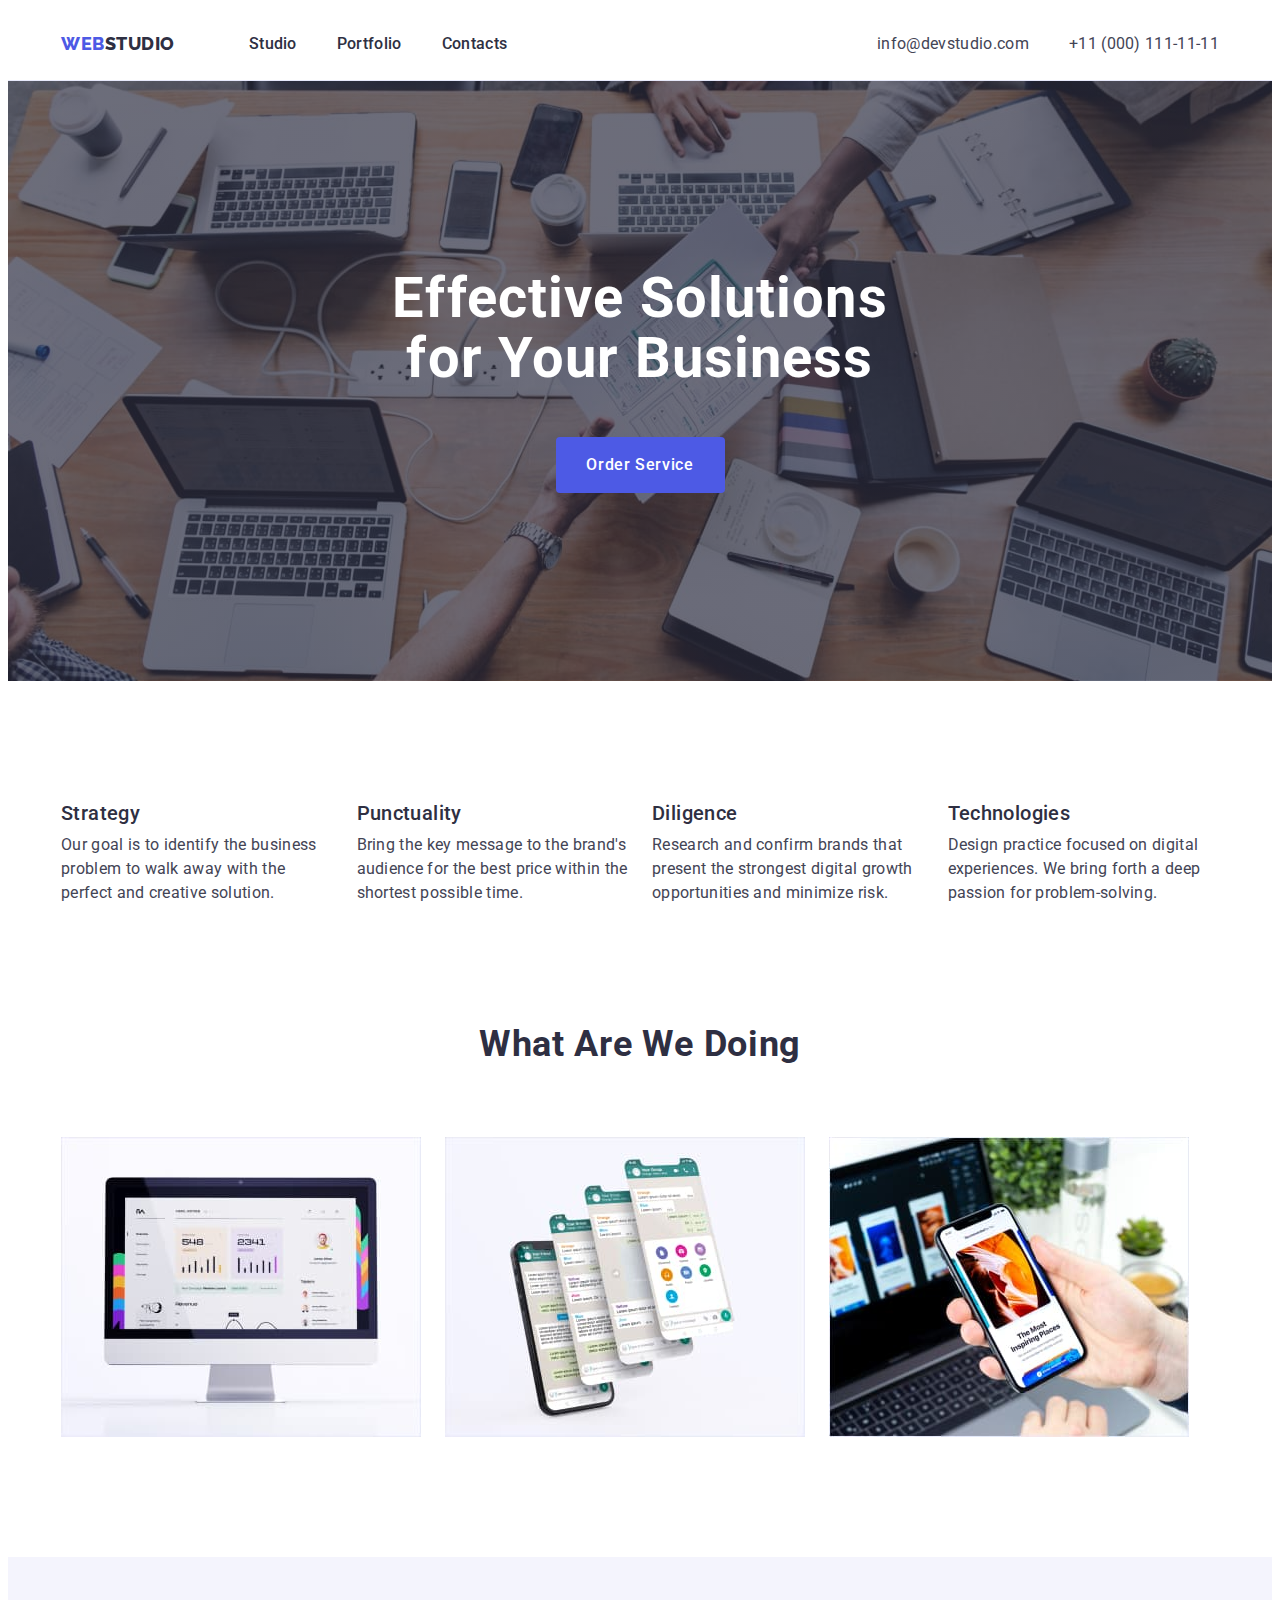
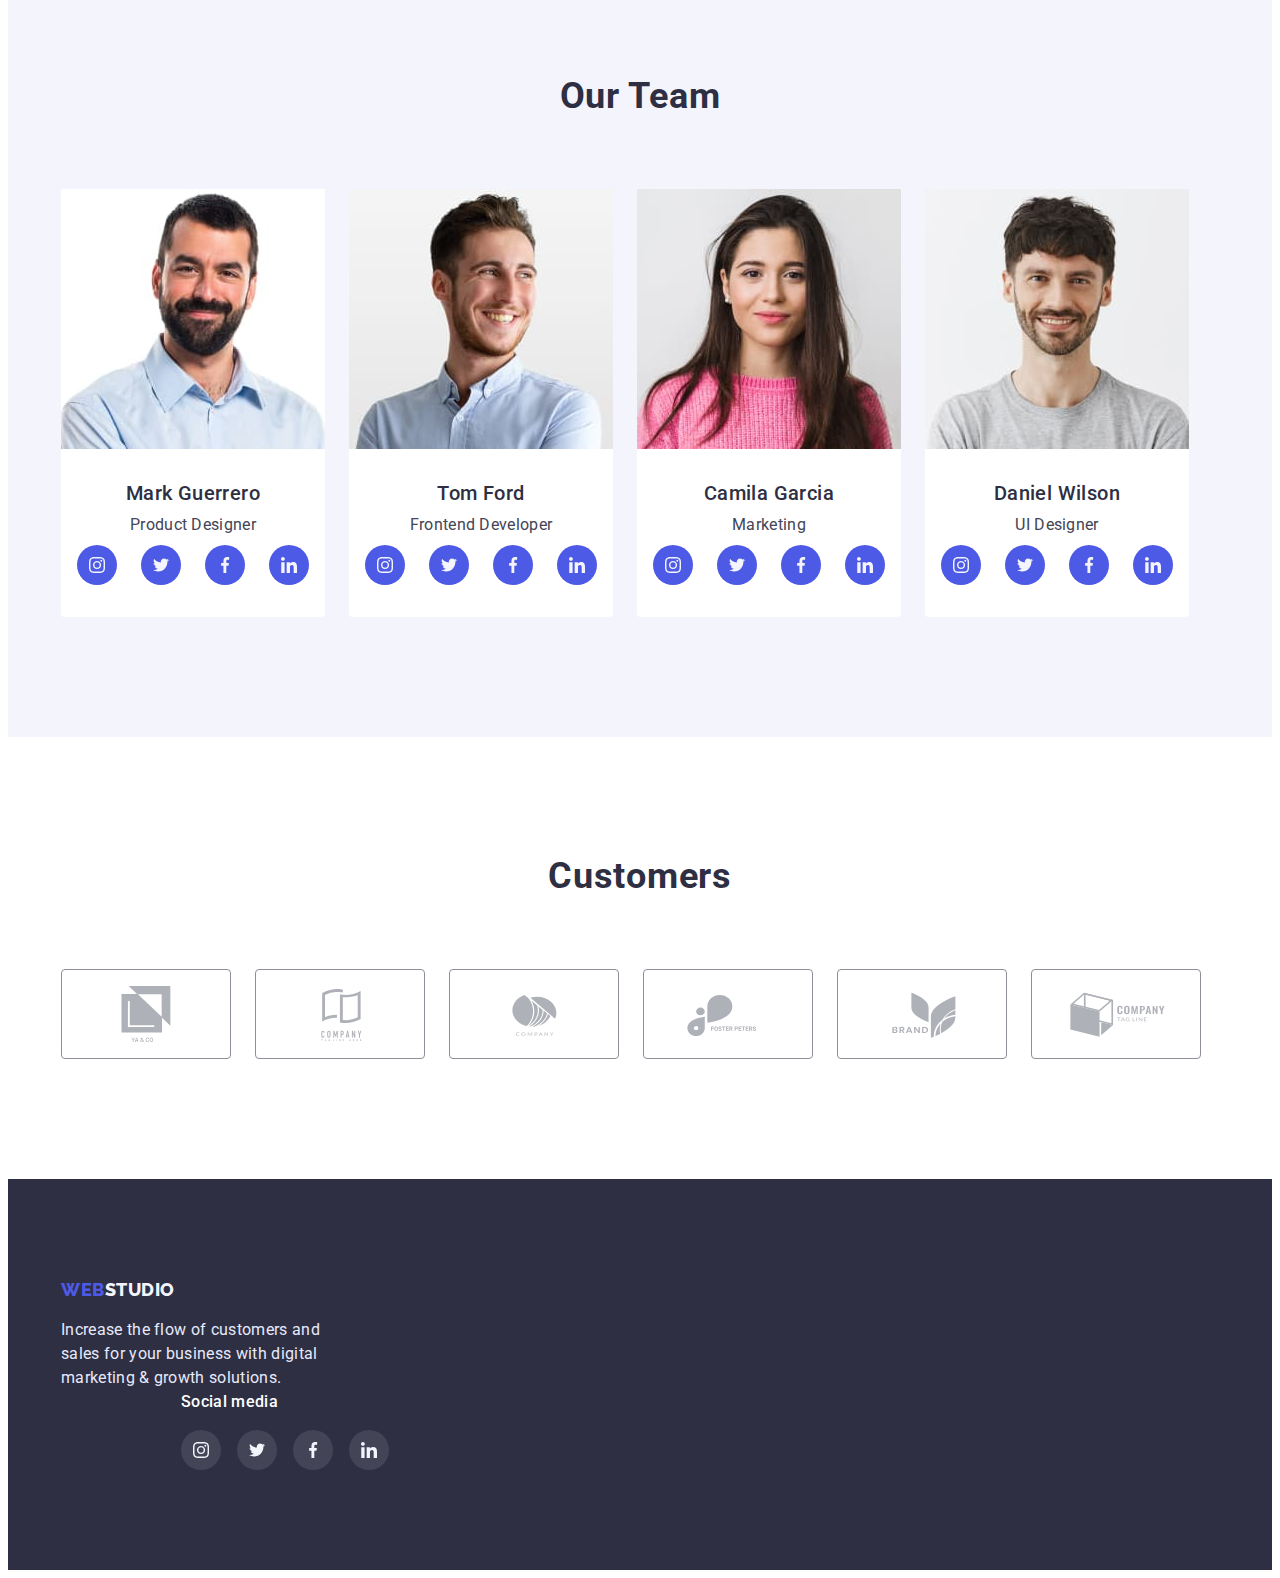
==== index.html @ 3bd9b356 "update index.html file" ====
<!DOCTYPE html>
<html lang="en">
  <head>
    <meta charset="UTF-8" />
    <meta http-equiv="X-UA-Compatible" content="IE=edge" />
    <meta name="viewport" content="width=device-width, initial-scale=1.0" />
    <title>Document</title>
    <link rel="preconnect" href="https://fonts.googleapis.com" />
    <link rel="preconnect" href="https://fonts.gstatic.com" crossorigin />
    <link
      href="https://fonts.googleapis.com/css2?family=Raleway:wght@800&family=Roboto:wght@400;500;700;900&display=swap"
      rel="stylesheet"
    />
    <link
      rel="stylesheet"
      href="https://cdnjs.cloudflare.com/ajax/libs/modern-normalize/1.1.0/modern-normalize.min.css"
      integrity="sha512-wpPYUAdjBVSE4KJnH1VR1HeZfpl1ub8YT/NKx4PuQ5NmX2tKuGu6U/JRp5y+Y8XG2tV+wKQpNHVUX03MfMFn9Q=="
      crossorigin="anonymous"
      referrerpolicy="no-referrer"
    />
    <link rel="stylesheet" href="./css/style.css" />
  </head>
  <body>
    <!-- header -->
    <header class="header">
      <div class="conteiner header-conteiner">
        <nav class="header-nav">
          <a class="header-logo link" href="./index.html"
            >Web<span class="logo-studio">Studio</span></a
          >

          <ul class="nav-list list">
            <li class="nav-item">
              <a class="nav-link link" href="./index.html">Studio</a>
            </li>
            <li class="nav-item">
              <a class="nav-link link" href="./portfolio.html">Portfolio</a>
            </li>
            <li class="nav-item">
              <a class="nav-link link" href="">Contacts</a>
            </li>
          </ul>
        </nav>
        <address class="address">
          <ul class="address-list list">
            <li class="addres-item">
              <a class="contact-link link" href="mailto:info@devstudio.com"
                >info@devstudio.com</a
              >
            </li>
            <li class="contact-item">
              <a class="contact-link link" href="tel:+110001111111"
                >+11 (000) 111-11-11</a
              >
            </li>
          </ul>
        </address>
      </div>
    </header>

    <main>
      <!-- Hero -->

      <section class="hero">
        <div class="conteiner">
          <h1 class="hero-maim-title">Effective Solutions for Your Business</h1>

          <button class="hero-btn" type="button">Order Service</button>
        </div>
      </section>

      <!--section featur -->
      <section class="section-featur">
        <div class="conteiner">
          <h2 class="hidden-title">categories</h2>
          <ul class="featur-list list">
            <li class="feater-item">
              <h3 class="repit-title">Strategy</h3>
              <p class="featur-text">
                Our goal is to identify the business problem to walk away with
                the perfect and creative solution.
              </p>
            </li>
            <li class="feater-item">
              <h3 class="repit-title">Punctuality</h3>
              <p class="featur-text">
                Bring the key message to the brand's audience for the best price
                within the shortest possible time.
              </p>
            </li>
            <li class="feater-item">
              <h3 class="repit-title">Diligence</h3>
              <p class="featur-text">
                Research and confirm brands that present the strongest digital
                growth opportunities and minimize risk.
              </p>
            </li>
            <li class="feater-item">
              <h3 class="repit-title">Technologies</h3>
              <p class="featur-text">
                Design practice focused on digital experiences. We bring forth a
                deep passion for problem-solving.
              </p>
            </li>
          </ul>
        </div>
      </section>

      <!--section work -->
      <section class="section-work">
        <div class="conteiner">
          <h2 class="work-title">What are we doing</h2>
          <ul class="work-list list">
            <li class="work-item">
              <img
                class="work-img"
                src="./images/rect1.jpg"
                alt="computer"
                width="360"
                height="300"
              />
            </li>
            <li class="work-item">
              <img
                class="work-img"
                src="./images/rect2.jpg"
                alt="telefon"
                width="360"
                height="300"
              />
            </li>
            <li class="work-item">
              <img
                class="work-img"
                src="./images/rect3.jpg"
                alt="addition"
                width="360"
                height="300"
              />
            </li>
          </ul>
        </div>
      </section>
      <!-- Team card -->
      <section class="section-team">
        <div class="conteiner">
          <h2 class="team-card-title">Our Team</h2>
          <ul class="team-list list">
            <li class="team-item">
              <img
                src="./images/team/mark-guerrero.jpg"
                alt="Mark Guerrero"
                width="264"
                height="260"
              />
              <div class="team-conteiner-text">
                <h3 class="second-repit-title">Mark Guerrero</h3>
                <p class="team-text">Product Designer</p>
                <ul class="team-soc-list list">
                  <li class="team-soc-item">
                    <a class="team-soc-link link" href="">
                      <svg width="16" height="16">
                        <use href="./images/icon.svg#icon-instagram"></use>
                      </svg>
                    </a>
                  </li>
                  <li class="team-soc-item">
                    <a class="team-soc-link link" href="">
                      <svg width="16" height="16">
                        <use href="./images/icon.svg#icon-twitter"></use>
                      </svg>
                    </a>
                  </li>
                  <li class="team-soc-item">
                    <a class="team-soc-link link" href="">
                      <svg width="16" height="16">
                        <use href="./images/icon.svg#icon-facebook"></use>
                      </svg>
                    </a>
                  </li>
                  <li class="team-soc-item">
                    <a class="team-soc-link link" href="">
                      <svg width="16" height="16">
                        <use href="./images/icon.svg#icon-linkedin"></use>
                      </svg>
                    </a>
                  </li>
                </ul>
              </div>
            </li>

            <li class="team-item">
              <img
                src="./images/team/tom-ford.jpg"
                alt="Tom Ford"
                width="264"
                height="260"
              />
              <div class="team-conteiner-text">
                <h3 class="second-repit-title">Tom Ford</h3>
                <p class="team-text">Frontend Developer</p>
                <ul class="team-soc-list list">
                  <li class="team-soc-item">
                    <a class="team-soc-link link" href="">
                      <svg width="16" height="16">
                        <use href="./images/icon.svg#icon-instagram"></use>
                      </svg>
                    </a>
                  </li>
                  <li class="team-soc-item">
                    <a class="team-soc-link link" href="">
                      <svg width="16" height="16">
                        <use href="./images/icon.svg#icon-twitter"></use>
                      </svg>
                    </a>
                  </li>
                  <li class="team-soc-item">
                    <a class="team-soc-link link" href="">
                      <svg width="16" height="16">
                        <use href="./images/icon.svg#icon-facebook"></use>
                      </svg>
                    </a>
                  </li>
                  <li class="team-soc-item">
                    <a class="team-soc-link link" href="">
                      <svg width="16" height="16">
                        <use href="./images/icon.svg#icon-linkedin"></use>
                      </svg>
                    </a>
                  </li>
                </ul>
              </div>
            </li>

            <li class="team-item">
              <img
                src="./images/team/camila-garcia.jpg"
                alt="Camila Garcia"
                width="264"
                height="260"
              />
              <div class="team-conteiner-text">
                <h3 class="second-repit-title">Camila Garcia</h3>
                <p class="team-text">Marketing</p>
                <ul class="team-soc-list list">
                  <li class="team-soc-item">
                    <a class="team-soc-link link" href="">
                      <svg width="16" height="16">
                        <use href="./images/icon.svg#icon-instagram"></use>
                      </svg>
                    </a>
                  </li>
                  <li class="team-soc-item">
                    <a class="team-soc-link link" href="">
                      <svg width="16" height="16">
                        <use href="./images/icon.svg#icon-twitter"></use>
                      </svg>
                    </a>
                  </li>
                  <li class="team-soc-item">
                    <a class="team-soc-link link" href="">
                      <svg width="16" height="16">
                        <use href="./images/icon.svg#icon-facebook"></use>
                      </svg>
                    </a>
                  </li>
                  <li class="team-soc-item">
                    <a class="team-soc-link link" href="">
                      <svg width="16" height="16">
                        <use href="./images/icon.svg#icon-linkedin"></use>
                      </svg>
                    </a>
                  </li>
                </ul>
              </div>
            </li>

            <li class="team-item">
              <img
                src="./images/team/daniel-wilson.jpg"
                alt="Daniel Wilson"
                width="264"
                height="260"
              />
              <div class="team-conteiner-text">
                <h3 class="second-repit-title">Daniel Wilson</h3>
                <p class="team-text">UI Designer</p>
                <ul class="team-soc-list list">
                  <li class="team-soc-item">
                    <a class="team-soc-link link" href="">
                      <svg class="team-soc-icon" width="16" height="16">
                        <use href="./images/icon.svg#icon-instagram"></use>
                      </svg>
                    </a>
                  </li>
                  <li class="team-soc-item">
                    <a class="team-soc-link link" href="">
                      <svg class="team-soc-icon" width="16" height="16">
                        <use href="./images/icon.svg#icon-twitter"></use>
                      </svg>
                    </a>
                  </li>
                  <li class="team-soc-item">
                    <a class="team-soc-link link" href="">
                      <svg class="team-soc-icon" width="16" height="16">
                        <use href="./images/icon.svg#icon-facebook"></use>
                      </svg>
                    </a>
                  </li>
                  <li class="team-soc-item">
                    <a class="team-soc-link link" href="">
                      <svg class="team-soc-icon" width="16" height="16">
                        <use href="./images/icon.svg#icon-linkedin"></use>
                      </svg>
                    </a>
                  </li>
                </ul>
              </div>
            </li>
          </ul>
        </div>
      </section>
      <!-- CUSTOMERS -->

      <section class="customers-conteiner">
        <div class="conteiner">
          <h2 class="customers-title">Customers</h2>
          <ul class="customers-list list">
            <li class="customers-item">
              <a class="customers-link link" href="">
                <svg class="logo-icon" width="104" height="56">
                  <use href="./images/logo-icon..svg#icon-union"></use>
                </svg>
              </a>
            </li>
            <li class="customers-item">
              <a class="customers-link link" href="">
                <svg class="logo-icon" width="104" height="56">
                  <use href="./images/logo-icon..svg#icon-company-1"></use>
                </svg>
              </a>
            </li>
            <li class="customers-item">
              <a class="customers-link link" href="">
                <svg class="logo-icon" width="104" height="56">
                  <use href="./images/logo-icon..svg#icon-company-2"></use>
                </svg>
              </a>
            </li>
            <li class="customers-item">
              <a class="customers-link link" href="">
                <svg class="logo-icon" width="104" height="56">
                  <use href="./images/logo-icon..svg#icon-foster"></use>
                </svg>
              </a>
            </li>
            <li class="customers-item">
              <a class="customers-link link" href="">
                <svg class="logo-icon" width="104" height="56">
                  <use href="./images/logo-icon..svg#icon-brend"></use>
                </svg>
              </a>
            </li>
            <li class="customers-item">
              <a class="customers-link link" href="">
                <svg class="logo-icon" width="104" height="56">
                  <use href="./images/logo-icon..svg#icon-company-3"></use>
                </svg>
              </a>
            </li>
          </ul>
        </div>
      </section>
    </main>
    <footer class="footer-section">
      <div class="footer-conteiner">
        <div class="conteiner">
          <a class="footer-logo link" href="./index.html"
            >Web<span class="footer-logo-studio">Studio</span></a
          >
          <p class="footer-text footer-wrap">
            Increase the flow of customers and sales for your business with
            digital marketing & growth solutions.
          </p>
          <div class="conteiner-soc-footer">
            <p class="soc-text">Social media</p>
            <ul class="footer-soc-list list">
              <li class="footer-soc-item">
                <a class="footer-soc-link link" href="">
                  <svg class="soc-box" width="16" height="16">
                    <use href="./images/icon.svg#icon-instagram"></use>
                  </svg>
                </a>
              </li>
              <li class="footer-soc-item">
                <a class="footer-soc-link link" href="">
                  <svg class="soc-box" width="16" height="16">
                    <use href="./images/icon.svg#icon-twitter"></use>
                  </svg>
                </a>
              </li>
              <li class="footer-soc-item">
                <a class="footer-soc-link link" href="">
                  <svg class="soc-box" width="16" height="16">
                    <use href="./images/icon.svg#icon-facebook"></use>
                  </svg>
                </a>
              </li>
              <li class="footer-soc-item">
                <a class="footer-soc-link link" href="">
                  <svg class="soc-box" width="16" height="16">
                    <use href="./images/icon.svg#icon-linkedin"></use>
                  </svg>
                </a>
              </li>
            </ul>
          </div>
        </div>
      </div>
    </footer>
  </body>
</html>
---- css/style.css ----
:root {
  --main-text-color: #434455;
  --main-title-color: #ffffff;
  --second-title-color: #2e2f42;
  --main-backgroud-color: #ffffff;
  --second-backgroud-color: #f4f4fd;
  --accent-background-color: #2e2f42;
  --primari-accent-color: #4d5ae5;
  --btn-background-color: #404bbf;
  --btn-text-color: #ffffff;
  --messages-color: #31d0aa;
  --second-text-color: #2e2f42;
  --text-color: #f4f4fd;
  --dop-text: #e7e9fc;
  --icon-logo: #afb1b8;
}
p,
h1,
h2,
h3,
h4,
h5,
h6 {
  margin: 0;
}
ul {
  padding-left: 0;
  margin: 0;
}
button {
  cursor: pointer;
}
address {
  font-style: normal;
}
img {
  display: block;
  max-width: 100%;
  height: auto;
}

body {
  font-family: "Roboto", sans-serif;
  background-color: var(--main-backgroud-color);
  color: var(--main-text-color);
}

.list {
  list-style: none;
}

.link {
  text-decoration: none;
}
.conteiner {
  width: 1158px;
  padding-left: 15px;
  padding-right: 15px;
  margin: 0 auto;
}

/* -------HEADER------- */
.header {
  background: var(--main-backgroud-color);
  padding-top: 24px;
  padding-bottom: 24px;
  border-bottom: 1px solid #e7e9fc;
}
.header-conteiner {
  display: flex;
  align-items: center;
  margin-right: auto;
}
.header-nav {
  display: flex;
  align-items: center;
  margin-right: auto;
}
/* logo */
.header-logo {
  font-family: "Raleway", sans-serif;
  font-style: normal;
  font-weight: 800;
  font-size: 18px;
  line-height: 1.17;
  letter-spacing: 0.03em;
  text-transform: uppercase;
  color: var(--primari-accent-color);
}

.logo-studio {
  color: var(--second-text-color);
}
.nav-list {
  display: flex;
  gap: 40px;
  margin-left: 74px;
}

.nav-item {
}
.nav-link {
  font-weight: 500;
  font-size: 16px;
  line-height: 1.5;
  letter-spacing: 0.02em;
  color: var(--second-text-color);
}
.nav-link:hover,
.nav-link:focus,
.nav-link:active {
  color: var(--btn-background-color);
}

.address {
  font-style: normal;
}
.address-list {
  display: flex;
  gap: 40px;
  margin-right: auto;
}
.addres-item {
}
.contact-item {
}

.contact-link {
  font-size: 16px;
  line-height: 1.5;
  letter-spacing: 0.02em;
  color: var(--main-text-color);
}

.contact-link:hover,
.contact-link:focus,
.contact-link:active {
  color: var(--btn-background-color);
}

/* -------HERO------- */
.hero {
  background: var(--accent-background-color);
  background-image: linear-gradient(
      rgba(46, 47, 66, 0.7),
      rgba(46, 47, 66, 0.7)
    ),
    url(../images/hero.jpg);
  background-repeat: no-repeat;
  background-position: center;
  background-size: cover;
  padding-top: 188px;
  padding-bottom: 188px;
}
.hero-maim-title {
  font-weight: 700;
  font-size: 56px;
  line-height: 1.07;
  text-align: center;
  letter-spacing: 0.02em;
  color: var(--main-title-color);
  max-width: 496px;
  margin: 0 auto;
  text-align: center;
}
.hero-btn {
  min-width: 169px;
  height: 56px;
  font-family: inherit;
  font-style: normal;
  font-weight: 500;
  font-size: 16px;
  line-height: 1.5;
  letter-spacing: 0.04em;
  cursor: pointer;
  color: var(--btn-text-color);
  background: var(--primari-accent-color);
  display: block;
  margin: 0 auto;
  margin-top: 48px;
  border-radius: 4px;
  border-color: transparent;
}
.hero-btn:hover,
.hero-btn:focus,
.hero-btn:active {
  background-color: var(--btn-background-color);
}
/* -------SEACTION FEATUR------- */

.section-featur {
  padding-top: 120px;
  padding-bottom: 120px;
}
.hidden-title {
  position: absolute;
  white-space: nowrap;
  width: 1px;
  height: 1px;
  overflow: hidden;
  border: 0;
  padding: 0;
  clip: rect(0 0 0 0);
  clip-path: inset(50%);
  margin: -1px;
}

.featur-list {
  display: flex;
  gap: 24px;
}
.feater-item {
  width: calc((100% - 3 * 24px) / 4);
}

.repit-title {
  font-weight: 500;
  font-size: 20px;
  line-height: 1.2;
  letter-spacing: 0.02em;
  color: var(--second-title-color);
}
.featur-text {
  font-size: 16px;
  line-height: 1.5;
  letter-spacing: 0.02em;
  color: var(--main-text-color);
  margin-top: 8px;
}
/* -------SEACTION WORK------- */

.section-work {
  padding-bottom: 120px;
}
.work-title {
  font-weight: 700;
  font-size: 36px;
  line-height: 1.11;
  text-align: center;
  letter-spacing: 0.02em;
  text-transform: capitalize;
  color: var(--second-title-color);
  margin: 0 auto;
  text-align: center;
}
.work-list {
  display: flex;
  gap: 24px;
  margin-top: 72px;
}

.work-item {
}
.work-img {
}
/* -------TEAM CARD------- */
.section-team {
  background: var(--second-backgroud-color);
  padding-top: 120px;
  padding-bottom: 120px;
}
.team-card-title {
  font-weight: 700;
  font-size: 36px;
  line-height: 1.11;
  text-align: center;
  letter-spacing: 0.02em;
  text-transform: capitalize;
  color: var(--second-title-color);
  margin: 0 auto;
  text-align: center;
}
.team-list {
  display: flex;
  gap: 24px;
  margin-top: 72px;
}
.team-conteiner-text {
  text-align: center;
  padding: 32px 16px;
}

.team-item {
  background: var(--main-backgroud-color);
  border-radius: 0px 0px 4px 4px;
}
.second-repit-title {
  font-weight: 500;
  font-size: 20px;
  line-height: 1.2;
  letter-spacing: 0.02em;
  color: var(--second-title-color);
}
.team-text {
  font-size: 16px;
  line-height: 1.5;
  letter-spacing: 0.02em;
  color: var(--main-text-color);
  margin-top: 8px;
}

.team-soc-list {
  display: flex;
  justify-content: center;
  gap: 24px;
  margin-top: 8px;
}

.team-soc-item {
  width: 40px;
  height: 40px;
}
.team-soc-link {
  width: 100%;
  height: 100%;
  border-radius: 50%;
  background-color: var(--primari-accent-color);
  display: flex;
  align-items: center;
  justify-content: center;
}
.team-soc-link:hover,
.team-soc-link:focus {
  background-color: var(--btn-background-color);
}
.team-soc-icon {
}
/* -------CUSTOMERS------- */
.customers-conteiner {
  background-color: var(--main-backgroud-color);
  padding-top: 120px;
  padding-bottom: 120px;
}

.customers-title {
  font-weight: 700;
  font-size: 36px;
  line-height: 1.11;
  text-align: center;
  letter-spacing: 0.02em;
  text-transform: capitalize;
  color: var(--second-title-color);
  margin: 0 auto;
  text-align: center;
  margin-bottom: 72px;
}

.customers-list {
  display: flex;
  gap: 24px;
}

.customers-item {
}
.customers-link {
  width: 168px;
  height: 88px;
  border: 1px solid #8e8f99;
  border-radius: 4px;
  display: flex;
  justify-content: center;
  align-items: center;
  fill: var(--icon-logo);
}
.customers-link:hover,
.customers-link:focus {
  border-color: var(--btn-background-color);
  color: var(--btn-background-color);
}
.customers-link:hover,
.customers-link:focus .logo-icon {
  fill: var(--btn-background-color);
}

/* -------FOOTER------- */
.footer-conteiner {
  display: flex;
}
.footer-section {
  background: var(--accent-background-color);
  padding: 100px 0;
}
.footer-logo {
  font-family: "Raleway", sans-serif;
  font-style: normal;
  font-weight: 800;
  font-size: 18px;
  line-height: 1.17;
  letter-spacing: 0.03em;
  text-transform: uppercase;
  color: var(--primari-accent-color);
}
.footer-logo-studio {
  color: var(--text-color);
}
.footer-text {
  font-size: 16px;
  line-height: 1.5;
  letter-spacing: 0.02em;
  color: var(--dop-text);
}
.footer-wrap {
  display: block;
  margin-top: 18px;
  width: 264px;
}
/* soc-footer */
.conteiner-soc-footer {
  display: inline-block;
  margin-left: 120px;
  width: 208px;
  height: 80px;
}

.soc-text {
  font-weight: 500;
  font-size: 16px;
  line-height: 1.5;
  letter-spacing: 0.02em;
  color: #ffffff;
  margin-bottom: 16px;
}
.footer-soc-list {
  display: flex;
  justify-content: center;
  gap: 16px;
}

.footer-soc-item {
  width: 40px;
  height: 40px;
}
.footer-soc-link {
  display: flex;
  justify-content: center;
  align-items: center;
  width: 40px;
  height: 40px;
  border-radius: 50%;
  background-color: rgba(255, 255, 255, 0.1);
}
.footer-soc-link:hover,
.footer-soc-link:focus {
  background-color: #31d0aa;
}
.soc-box {
  fill: #f4f4fd;
}

/* -------PORTFOLIO PAGE 2------- */

.categories-project {
  background: var(--main-backgroud-color);
  padding-top: 96px;
  padding-bottom: 120px;
}

.hidden-title {
}
.btn-list {
  display: flex;
  justify-content: center;
  flex-wrap: wrap;
  gap: 24px;
  margin-bottom: 72px;
}

.btn-item {
}
.btn-categories {
  padding: 12px 24px;
  font-family: inherit;
  font-style: normal;
  font-weight: 500;
  font-size: 16px;
  line-height: 1.5;
  text-align: center;
  cursor: pointer;
  letter-spacing: 0.04em;
  color: var(--primari-accent-color);
  background: var(--second-backgroud-color);
  border: 1px solid #e7e9fc;
  border-radius: 4px;
}
.btn-categories:hover,
.btn-categories:focus,
.btn-categories:active {
  background-color: var(--btn-background-color);
  color: var(--btn-text-color);
  border-color: transparent;
}
/* -------PROJECT CATEGORIES------- */

.project-list {
  display: flex;
  flex-wrap: wrap;
  gap: 48px 24px;
}

.project-item {
  flex-basis: calc((100% - 48px) / 3);
}
.project-link {
}

.project-conteiner {
  padding: 32px 16px;
  border: 1px solid #e7e9fc;
  border-top: 0;
}
.project-title {
  font-weight: 500;
  font-size: 20px;
  line-height: 1.2;
  letter-spacing: 0.02em;
  color: var(--second-title-color);
}
.project-text {
  font-size: 16px;
  line-height: 1.5;
  letter-spacing: 0.02em;
  color: var(--main-text-color);
  margin-top: 8px;
}
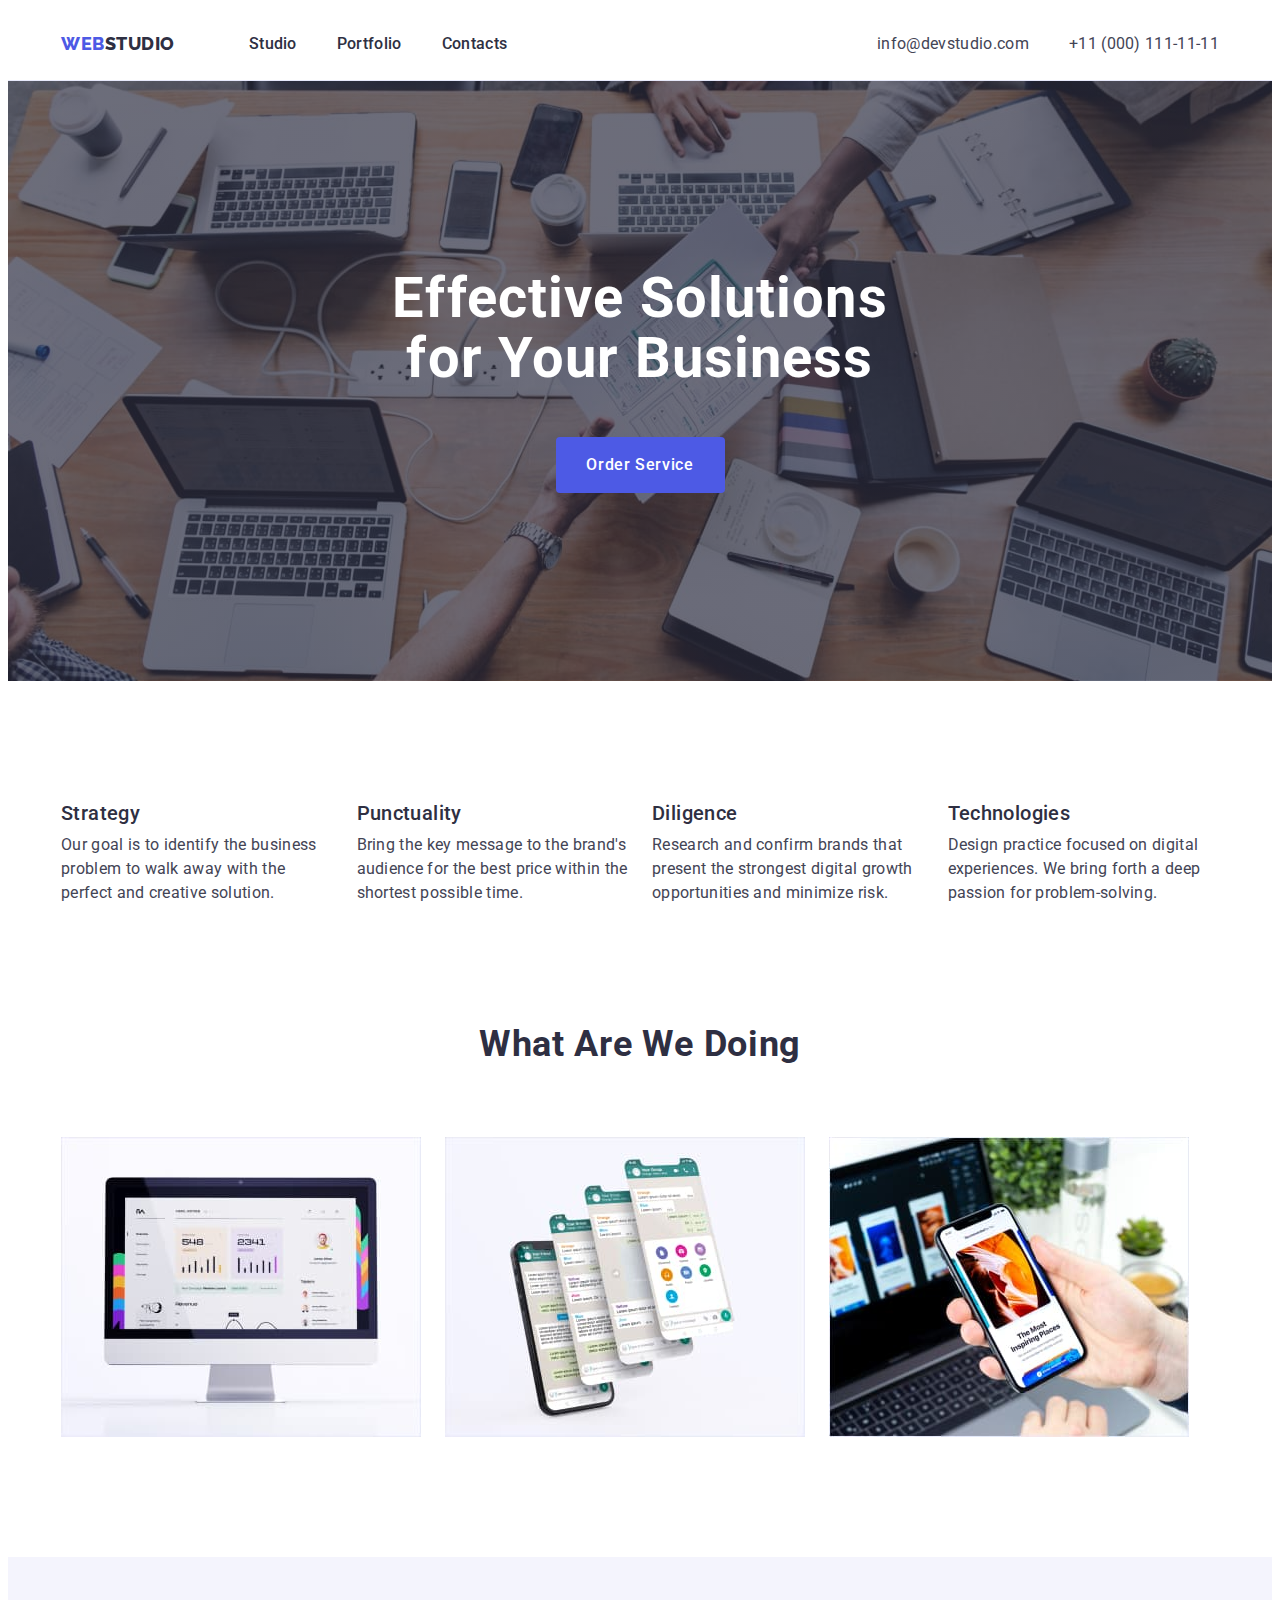
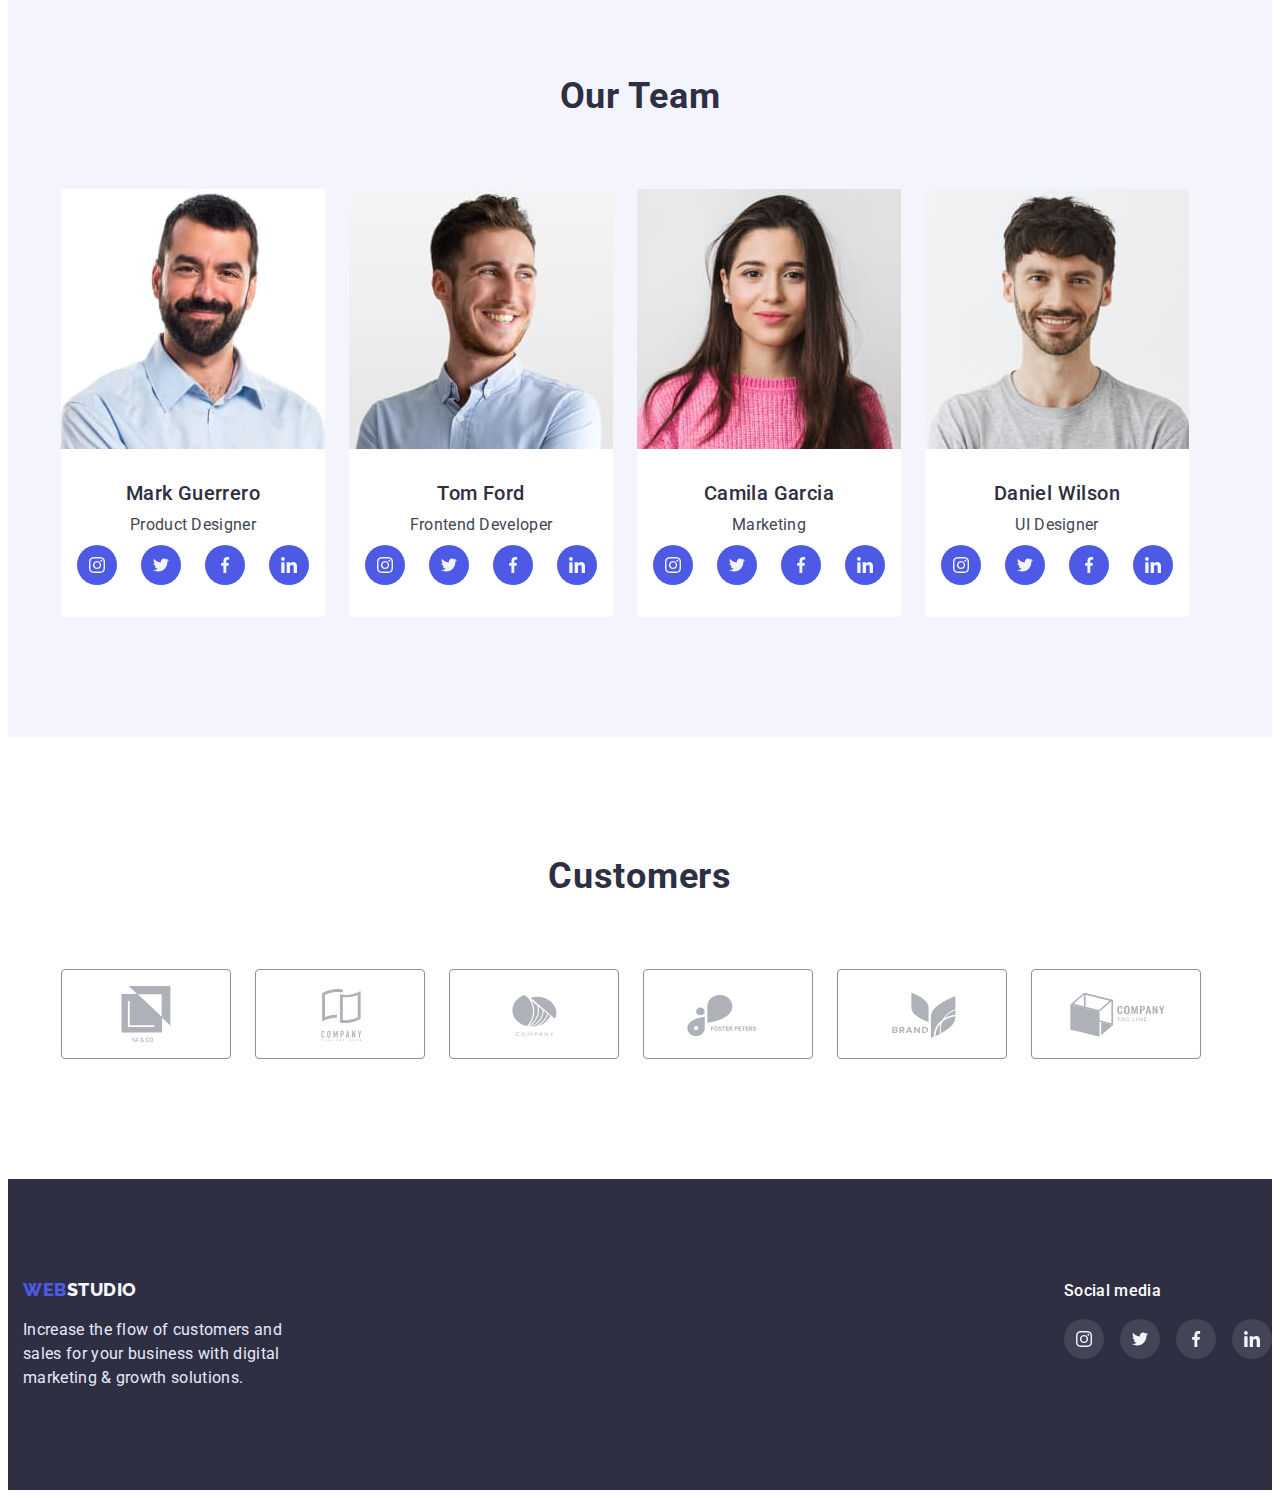
==== commit 98e0796b: "update index.html file" ====
--- a/index.html
+++ b/index.html
@@ -382,39 +382,39 @@
             Increase the flow of customers and sales for your business with
             digital marketing & growth solutions.
           </p>
-          <div class="conteiner-soc-footer">
-            <p class="soc-text">Social media</p>
-            <ul class="footer-soc-list list">
-              <li class="footer-soc-item">
-                <a class="footer-soc-link link" href="">
-                  <svg class="soc-box" width="16" height="16">
-                    <use href="./images/icon.svg#icon-instagram"></use>
-                  </svg>
-                </a>
-              </li>
-              <li class="footer-soc-item">
-                <a class="footer-soc-link link" href="">
-                  <svg class="soc-box" width="16" height="16">
-                    <use href="./images/icon.svg#icon-twitter"></use>
-                  </svg>
-                </a>
-              </li>
-              <li class="footer-soc-item">
-                <a class="footer-soc-link link" href="">
-                  <svg class="soc-box" width="16" height="16">
-                    <use href="./images/icon.svg#icon-facebook"></use>
-                  </svg>
-                </a>
-              </li>
-              <li class="footer-soc-item">
-                <a class="footer-soc-link link" href="">
-                  <svg class="soc-box" width="16" height="16">
-                    <use href="./images/icon.svg#icon-linkedin"></use>
-                  </svg>
-                </a>
-              </li>
-            </ul>
-          </div>
+        </div>
+        <div class="conteiner-soc-footer">
+          <p class="soc-text">Social media</p>
+          <ul class="footer-soc-list list">
+            <li class="footer-soc-item">
+              <a class="footer-soc-link link" href="">
+                <svg class="soc-box" width="16" height="16">
+                  <use href="./images/icon.svg#icon-instagram"></use>
+                </svg>
+              </a>
+            </li>
+            <li class="footer-soc-item">
+              <a class="footer-soc-link link" href="">
+                <svg class="soc-box" width="16" height="16">
+                  <use href="./images/icon.svg#icon-twitter"></use>
+                </svg>
+              </a>
+            </li>
+            <li class="footer-soc-item">
+              <a class="footer-soc-link link" href="">
+                <svg class="soc-box" width="16" height="16">
+                  <use href="./images/icon.svg#icon-facebook"></use>
+                </svg>
+              </a>
+            </li>
+            <li class="footer-soc-item">
+              <a class="footer-soc-link link" href="">
+                <svg class="soc-box" width="16" height="16">
+                  <use href="./images/icon.svg#icon-linkedin"></use>
+                </svg>
+              </a>
+            </li>
+          </ul>
         </div>
       </div>
     </footer>
--- a/css/style.css
+++ b/css/style.css
@@ -375,8 +375,6 @@
 /* -------FOOTER------- */
 .footer-conteiner {
   display: flex;
-}
-.footer-section {
   background: var(--accent-background-color);
   padding: 100px 0;
 }
@@ -407,7 +405,6 @@
 /* soc-footer */
 .conteiner-soc-footer {
   display: inline-block;
-  margin-left: 120px;
   width: 208px;
   height: 80px;
 }
@@ -441,7 +438,7 @@
 }
 .footer-soc-link:hover,
 .footer-soc-link:focus {
-  background-color: #31d0aa;
+  background-color: var(--messages-color);
 }
 .soc-box {
   fill: #f4f4fd;
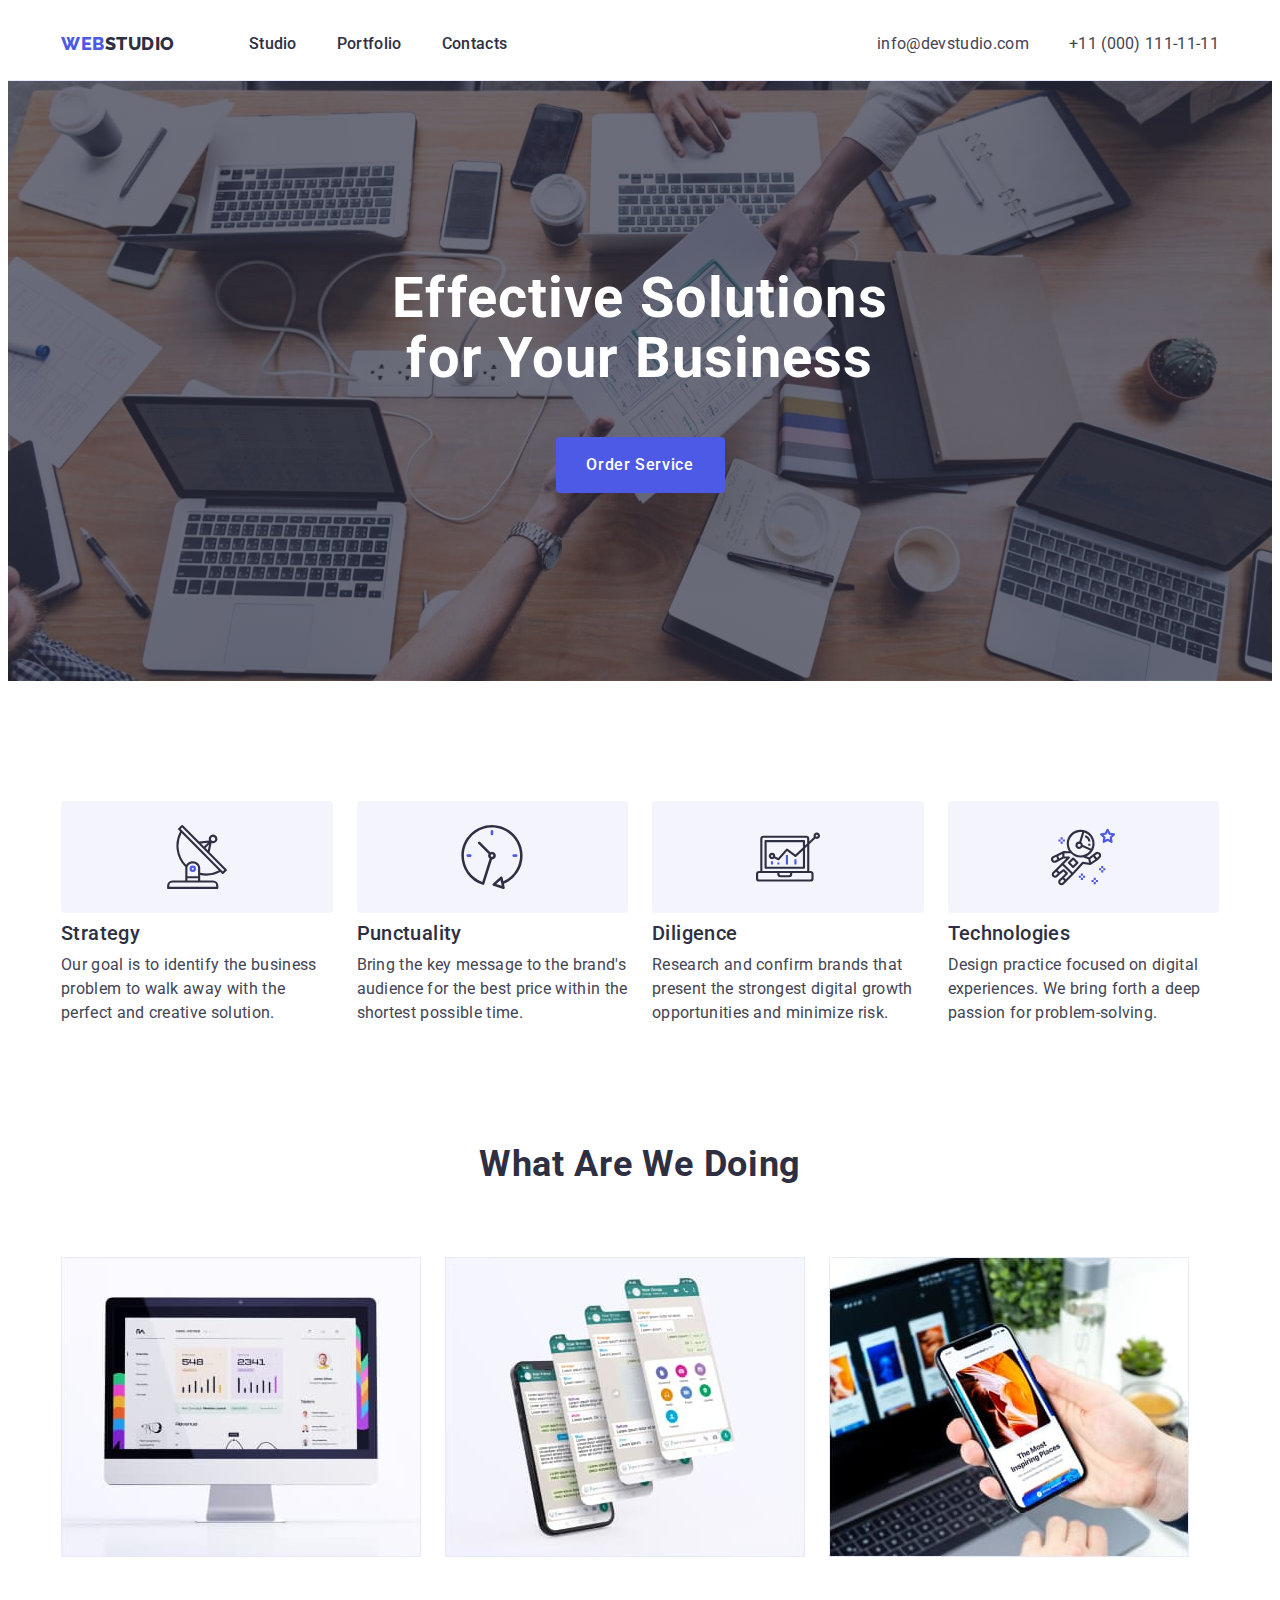
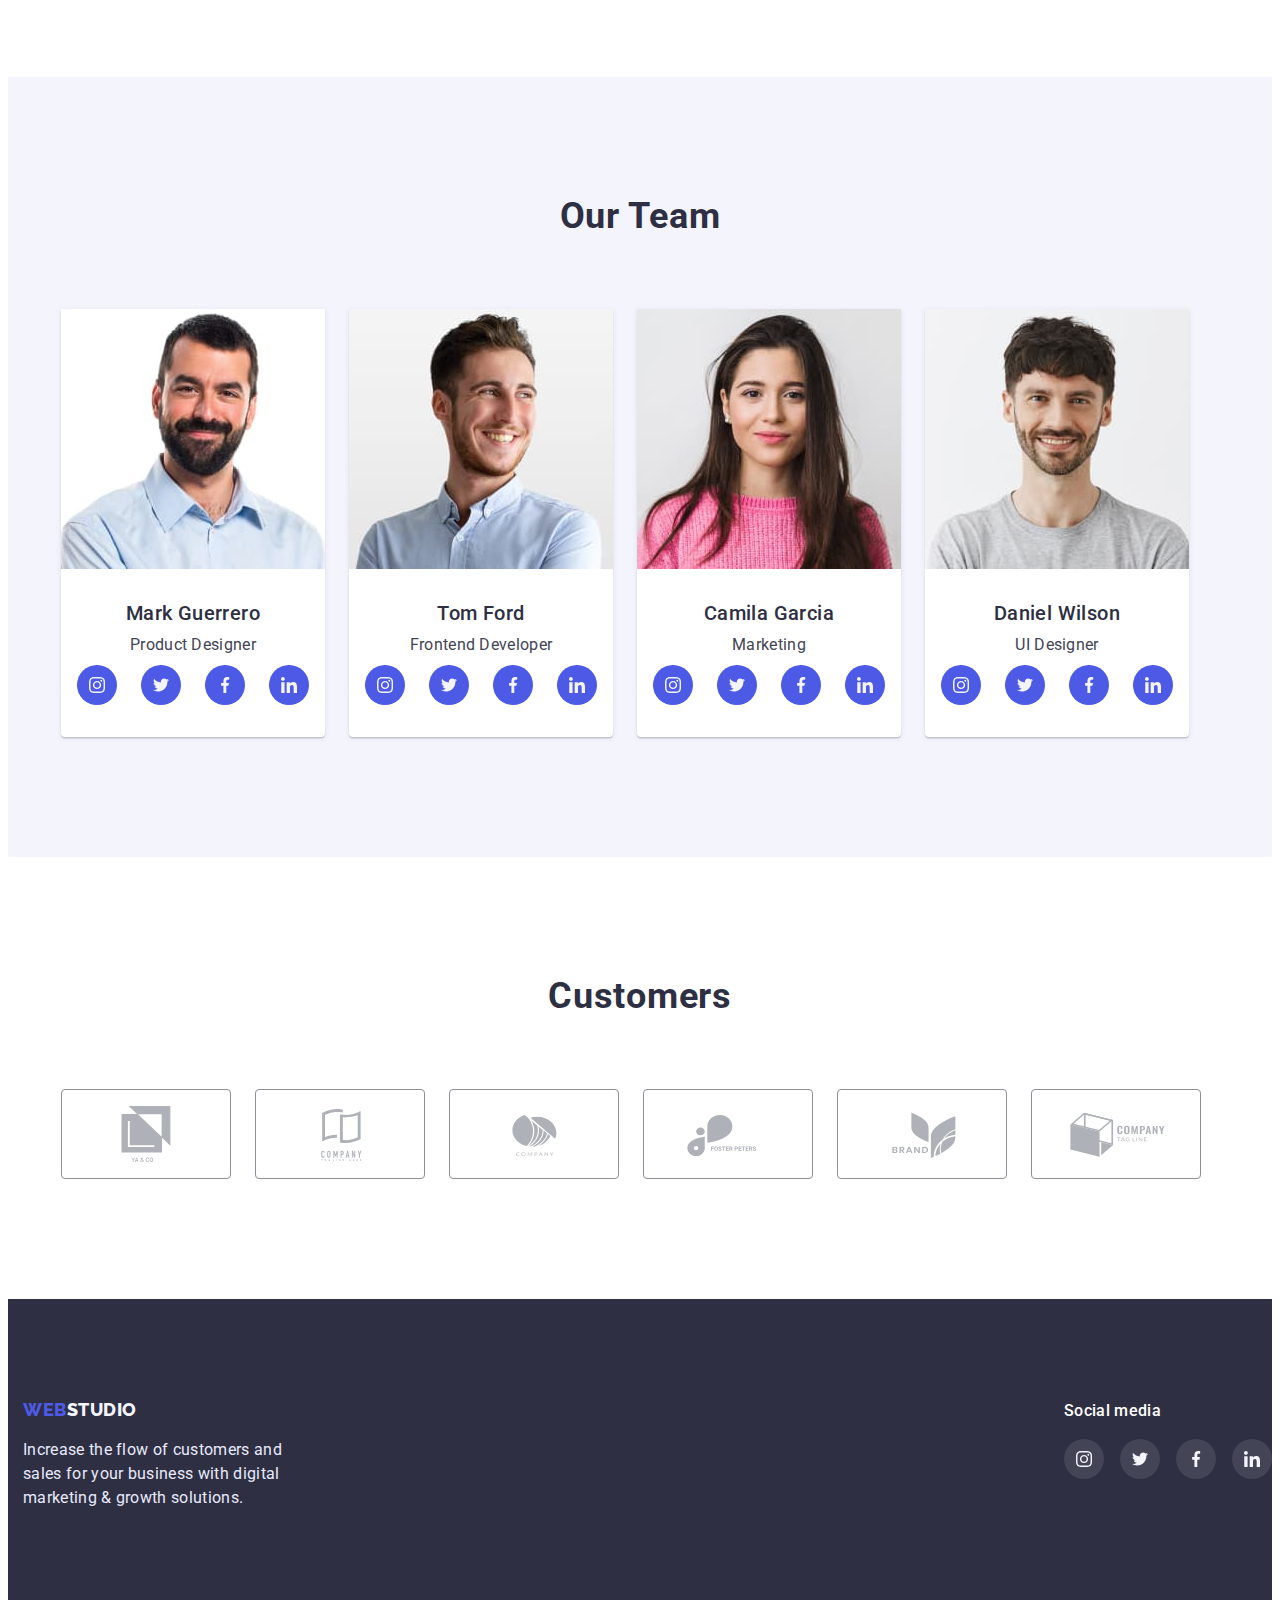
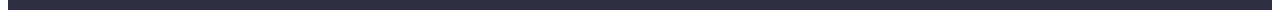
==== commit 8a8a8099: "update index.html file" ====
--- a/index.html
+++ b/index.html
@@ -75,6 +75,11 @@
           <h2 class="hidden-title">categories</h2>
           <ul class="featur-list list">
             <li class="feater-item">
+              <div class="about-box">
+                <svg class="about-icon" width="64" height="64">
+                  <use href="./images/categoris.svg#icon-antenna"></use>
+                </svg>
+              </div>
               <h3 class="repit-title">Strategy</h3>
               <p class="featur-text">
                 Our goal is to identify the business problem to walk away with
@@ -82,6 +87,11 @@
               </p>
             </li>
             <li class="feater-item">
+              <div class="about-box">
+                <svg class="about-icon" width="64" height="64">
+                  <use href="./images/categoris.svg#icon-clock"></use>
+                </svg>
+              </div>
               <h3 class="repit-title">Punctuality</h3>
               <p class="featur-text">
                 Bring the key message to the brand's audience for the best price
@@ -89,6 +99,11 @@
               </p>
             </li>
             <li class="feater-item">
+              <div class="about-box">
+                <svg class="about-icon" width="64" height="64">
+                  <use href="./images/categoris.svg#icon-diagram"></use>
+                </svg>
+              </div>
               <h3 class="repit-title">Diligence</h3>
               <p class="featur-text">
                 Research and confirm brands that present the strongest digital
@@ -96,6 +111,11 @@
               </p>
             </li>
             <li class="feater-item">
+              <div class="about-box">
+                <svg class="about-icon" width="64" height="64">
+                  <use href="./images/categoris.svg#icon-astronaut"></use>
+                </svg>
+              </div>
               <h3 class="repit-title">Technologies</h3>
               <p class="featur-text">
                 Design practice focused on digital experiences. We bring forth a
--- a/css/style.css
+++ b/css/style.css
@@ -227,6 +227,20 @@
   color: var(--main-text-color);
   margin-top: 8px;
 }
+
+.about-box {
+  display: flex;
+  justify-content: center;
+  background: #f4f4fd;
+  border-radius: 4px;
+  margin-bottom: 8px;
+  padding-top: 24px;
+  padding-bottom: 24px;
+}
+.about-icon {
+  width: 64px;
+  height: 64px;
+}
 /* -------SEACTION WORK------- */
 
 .section-work {
@@ -283,6 +297,8 @@
 .team-item {
   background: var(--main-backgroud-color);
   border-radius: 0px 0px 4px 4px;
+  box-shadow: 0px 1px 6px rgba(46, 47, 66, 0.08),
+    0px 1px 1px rgba(46, 47, 66, 0.16), 0px 2px 1px rgba(46, 47, 66, 0.08);
 }
 .second-repit-title {
   font-weight: 500;
@@ -485,6 +501,8 @@
   background-color: var(--btn-background-color);
   color: var(--btn-text-color);
   border-color: transparent;
+  box-shadow: 0px 1px 6px rgba(46, 47, 66, 0.08),
+    0px 1px 1px rgba(46, 47, 66, 0.16), 0px 2px 1px rgba(46, 47, 66, 0.08);
 }
 /* -------PROJECT CATEGORIES------- */
 
@@ -497,7 +515,10 @@
 .project-item {
   flex-basis: calc((100% - 48px) / 3);
 }
-.project-link {
+.project-item:hover,
+.project-item:focus {
+  box-shadow: 0px 1px 6px rgba(46, 47, 66, 0.08),
+    0px 1px 1px rgba(46, 47, 66, 0.16), 0px 2px 1px rgba(46, 47, 66, 0.08);
 }
 
 .project-conteiner {
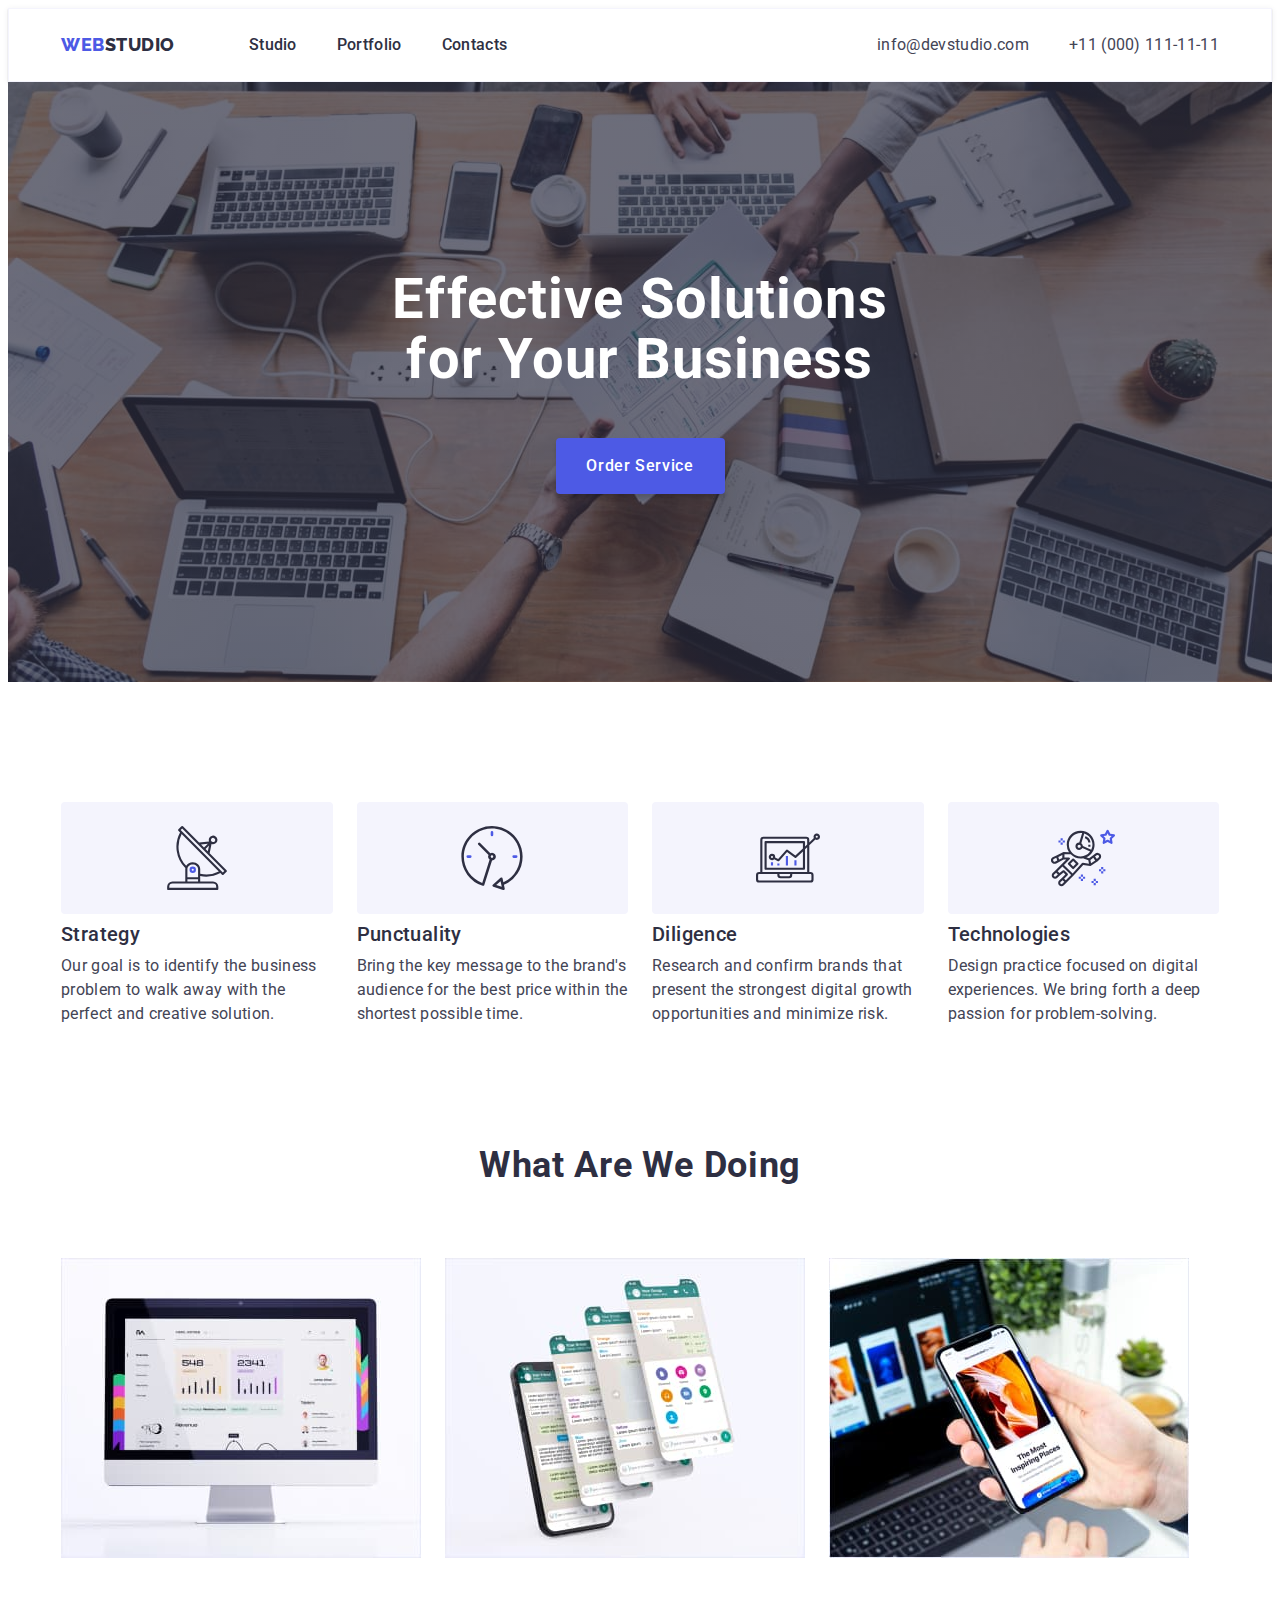
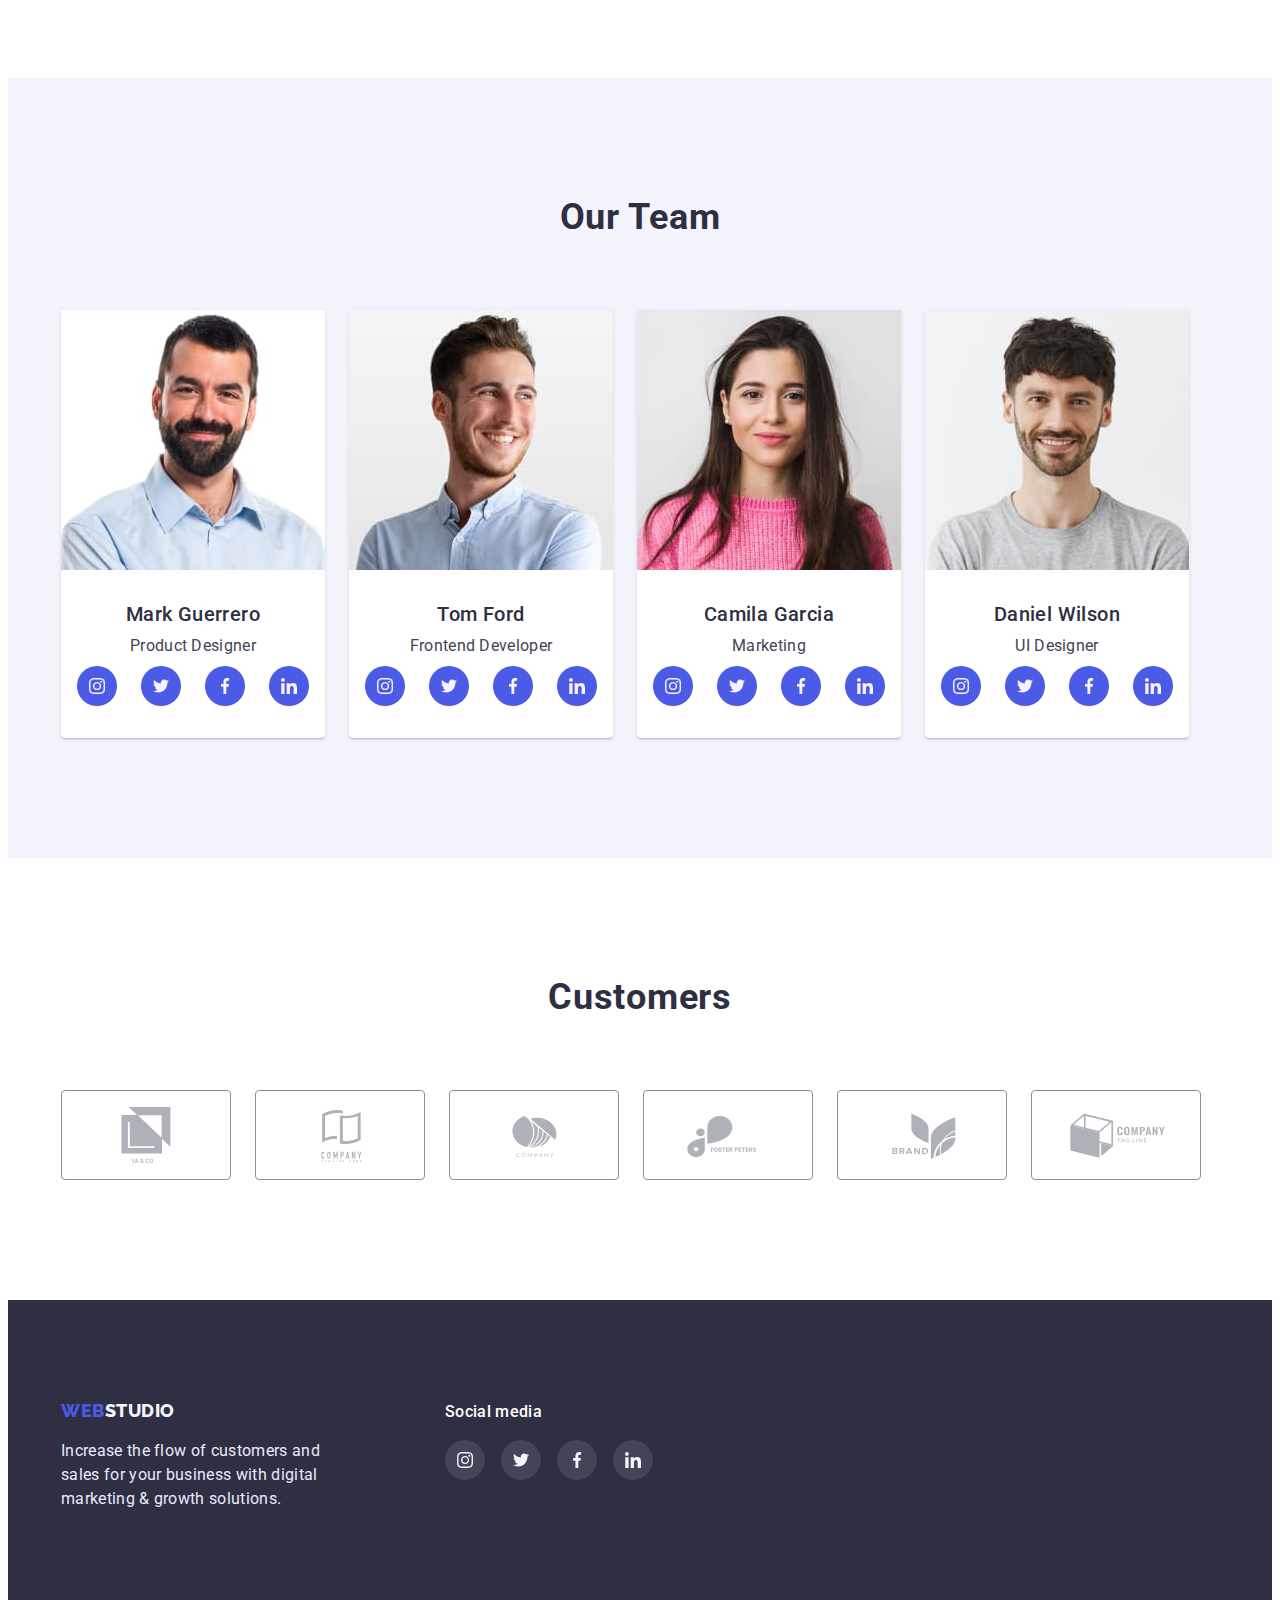
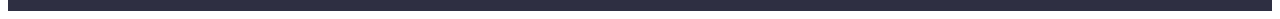
==== commit fdf2bb9a: "update index.html file" ====
--- a/index.html
+++ b/index.html
@@ -393,8 +393,8 @@
       </section>
     </main>
     <footer class="footer-section">
-      <div class="footer-conteiner">
-        <div class="conteiner">
+      <div class="conteiner footer-conteiner">
+        <div class="footer-logo-grup">
           <a class="footer-logo link" href="./index.html"
             >Web<span class="footer-logo-studio">Studio</span></a
           >
@@ -409,28 +409,28 @@
             <li class="footer-soc-item">
               <a class="footer-soc-link link" href="">
                 <svg class="soc-box" width="16" height="16">
-                  <use href="./images/icon.svg#icon-instagram"></use>
+                  <use href="./images/footer.svg#icon-instagram-1"></use>
                 </svg>
               </a>
             </li>
             <li class="footer-soc-item">
               <a class="footer-soc-link link" href="">
                 <svg class="soc-box" width="16" height="16">
-                  <use href="./images/icon.svg#icon-twitter"></use>
+                  <use href="./images/footer.svg#icon-twitter-1"></use>
                 </svg>
               </a>
             </li>
             <li class="footer-soc-item">
               <a class="footer-soc-link link" href="">
                 <svg class="soc-box" width="16" height="16">
-                  <use href="./images/icon.svg#icon-facebook"></use>
+                  <use href="./images/footer.svg#icon-facebook-1"></use>
                 </svg>
               </a>
             </li>
             <li class="footer-soc-item">
               <a class="footer-soc-link link" href="">
                 <svg class="soc-box" width="16" height="16">
-                  <use href="./images/icon.svg#icon-linkedin"></use>
+                  <use href="./images/footer.svg#icon-linkedin-1"></use>
                 </svg>
               </a>
             </li>
--- a/css/style.css
+++ b/css/style.css
@@ -64,7 +64,9 @@
   background: var(--main-backgroud-color);
   padding-top: 24px;
   padding-bottom: 24px;
-  border-bottom: 1px solid #e7e9fc;
+  border: 1px solid #f4f4fd;
+  box-shadow: 0px 1px 6px rgba(46, 47, 66, 0.08),
+    0px 1px 1px rgba(46, 47, 66, 0.16), 0px 2px 1px rgba(46, 47, 66, 0.08);
 }
 .header-conteiner {
   display: flex;
@@ -140,7 +142,9 @@
 
 /* -------HERO------- */
 .hero {
-  background: var(--accent-background-color);
+  max-width: 1440px;
+  margin: 0 auto;
+  background-color: var(--accent-background-color);
   background-image: linear-gradient(
       rgba(46, 47, 66, 0.7),
       rgba(46, 47, 66, 0.7)
@@ -174,7 +178,8 @@
   letter-spacing: 0.04em;
   cursor: pointer;
   color: var(--btn-text-color);
-  background: var(--primari-accent-color);
+  background-color: var(--primari-accent-color);
+  box-shadow: 0px 4px 4px rgba(0, 0, 0, 0.15);
   display: block;
   margin: 0 auto;
   margin-top: 48px;
@@ -389,10 +394,15 @@
 }
 
 /* -------FOOTER------- */
-.footer-conteiner {
-  display: flex;
+.footer-section {
   background: var(--accent-background-color);
   padding: 100px 0;
+}
+.footer-conteiner {
+  display: flex;
+}
+.footer-logo-grup {
+  margin-right: 120px;
 }
 .footer-logo {
   font-family: "Raleway", sans-serif;
@@ -463,7 +473,6 @@
 /* -------PORTFOLIO PAGE 2------- */
 
 .categories-project {
-  background: var(--main-backgroud-color);
   padding-top: 96px;
   padding-bottom: 120px;
 }
@@ -491,7 +500,7 @@
   cursor: pointer;
   letter-spacing: 0.04em;
   color: var(--primari-accent-color);
-  background: var(--second-backgroud-color);
+  background-color: var(--second-backgroud-color);
   border: 1px solid #e7e9fc;
   border-radius: 4px;
 }
@@ -515,8 +524,11 @@
 .project-item {
   flex-basis: calc((100% - 48px) / 3);
 }
-.project-item:hover,
-.project-item:focus {
+.project-link {
+  display: block;
+}
+.project-link:hover,
+.project-link:focus {
   box-shadow: 0px 1px 6px rgba(46, 47, 66, 0.08),
     0px 1px 1px rgba(46, 47, 66, 0.16), 0px 2px 1px rgba(46, 47, 66, 0.08);
 }
